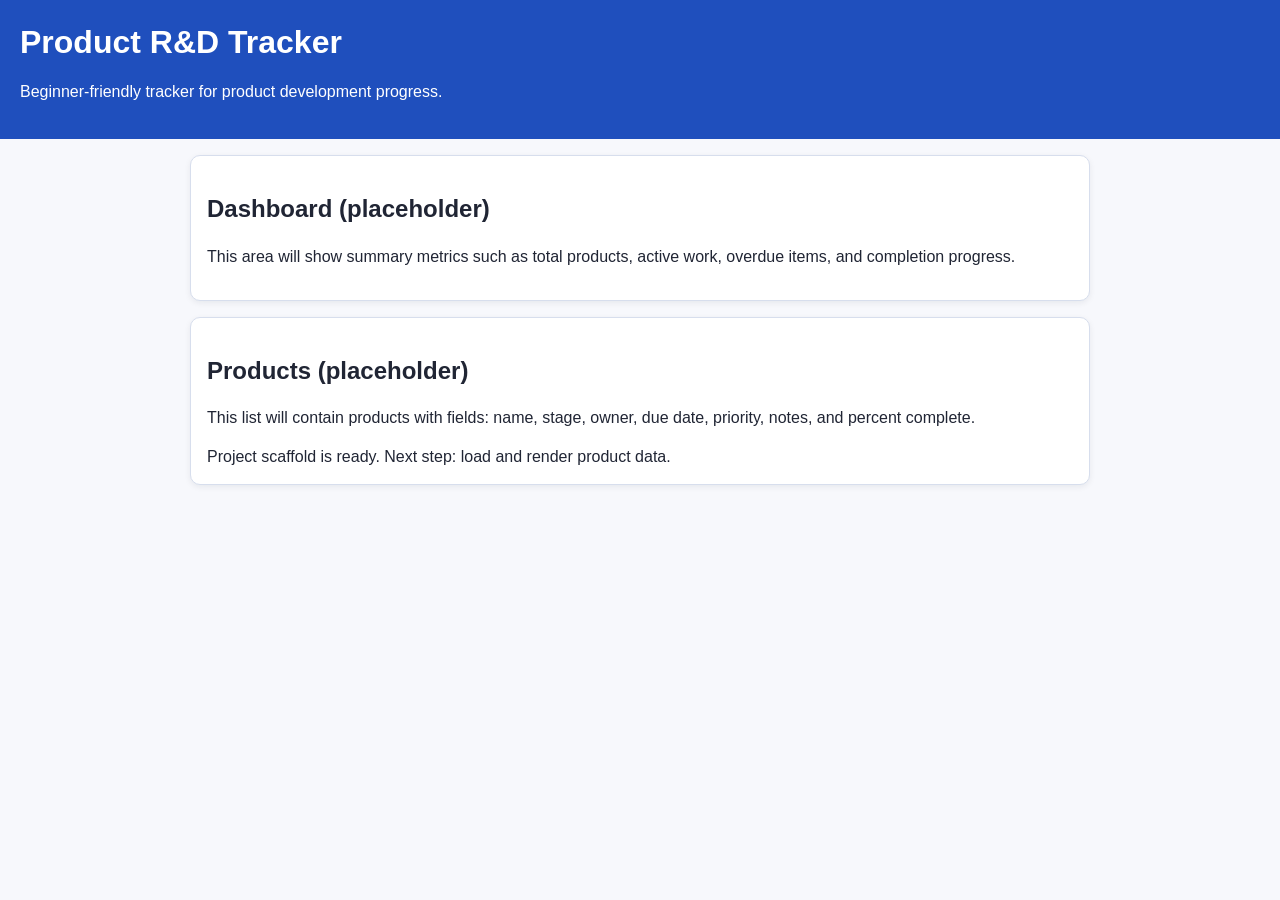
==== index.html @ a91a8c5d "Set up beginner-friendly project scaffold for Product R&D Tracker" ====
<!DOCTYPE html>
<html lang="en">
  <head>
    <meta charset="UTF-8" />
    <meta name="viewport" content="width=device-width, initial-scale=1.0" />
    <title>Product R&D Tracker</title>
    <link rel="stylesheet" href="styles/main.css" />
  </head>
  <body>
    <header class="page-header">
      <h1>Product R&D Tracker</h1>
      <p>Beginner-friendly tracker for product development progress.</p>
    </header>

    <main class="layout">
      <section class="card" aria-labelledby="dashboard-title">
        <h2 id="dashboard-title">Dashboard (placeholder)</h2>
        <p>
          This area will show summary metrics such as total products, active work,
          overdue items, and completion progress.
        </p>
      </section>

      <section class="card" aria-labelledby="products-title">
        <h2 id="products-title">Products (placeholder)</h2>
        <p>
          This list will contain products with fields: name, stage, owner, due date,
          priority, notes, and percent complete.
        </p>
        <div id="products-root"></div>
      </section>
    </main>

    <script src="scripts/app.js"></script>
  </body>
</html>
---- styles/main.css ----
:root {
  color-scheme: light;
  font-family: Arial, sans-serif;
  line-height: 1.4;
}

body {
  margin: 0;
  background: #f7f8fc;
  color: #202534;
}

.page-header {
  background: #1f4fbd;
  color: #ffffff;
  padding: 1.25rem;
}

.page-header h1 {
  margin: 0 0 0.4rem;
}

.layout {
  display: grid;
  grid-template-columns: 1fr;
  gap: 1rem;
  padding: 1rem;
  max-width: 900px;
  margin: 0 auto;
}

.card {
  background: #ffffff;
  border: 1px solid #d7deed;
  border-radius: 10px;
  padding: 1rem;
  box-shadow: 0 2px 6px rgba(17, 24, 39, 0.07);
}
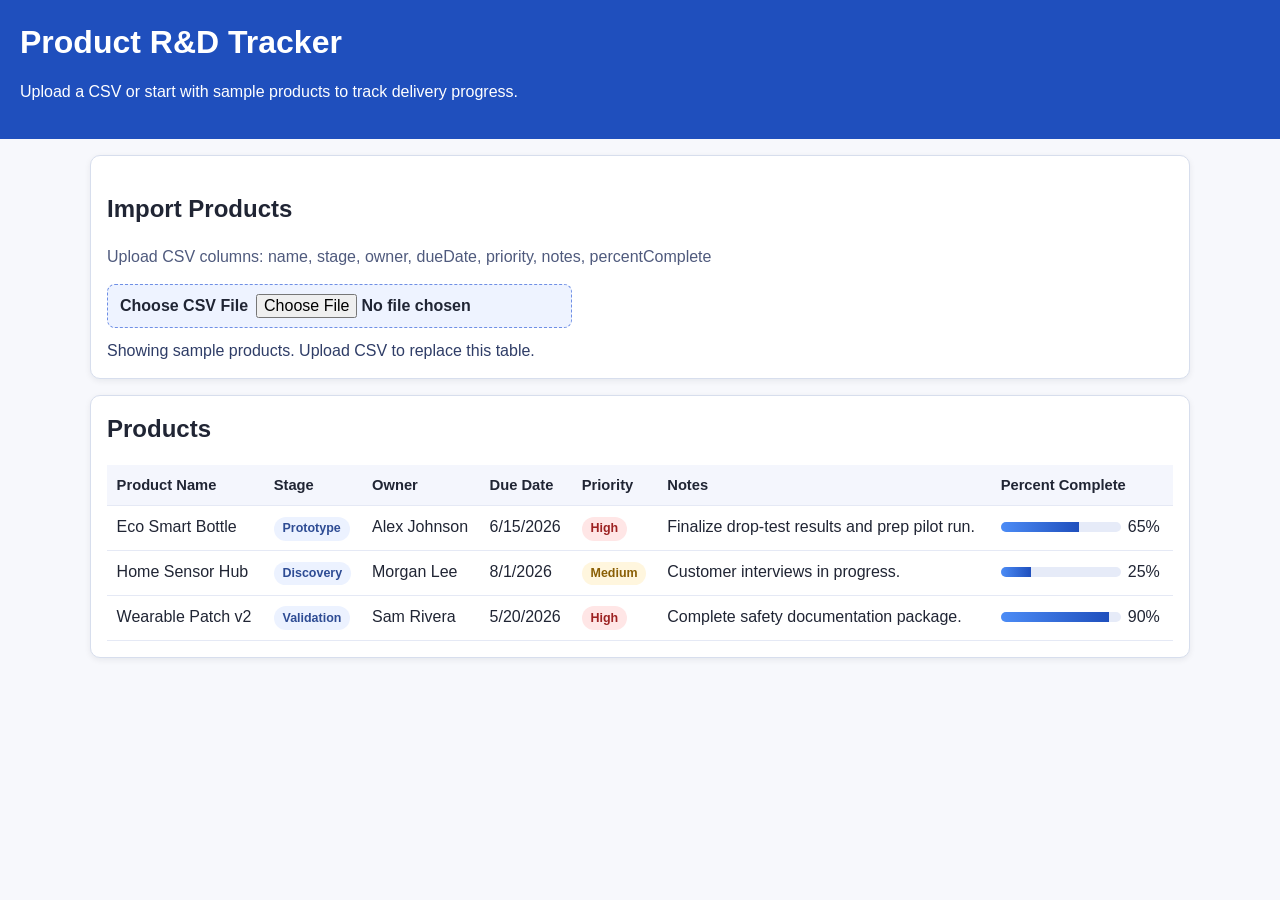
==== commit 0e4db8c2: "Replace placeholder homepage with product table and CSV import" ====
--- a/index.html
+++ b/index.html
@@ -9,24 +9,26 @@
   <body>
     <header class="page-header">
       <h1>Product R&D Tracker</h1>
-      <p>Beginner-friendly tracker for product development progress.</p>
+      <p>Upload a CSV or start with sample products to track delivery progress.</p>
     </header>
 
     <main class="layout">
-      <section class="card" aria-labelledby="dashboard-title">
-        <h2 id="dashboard-title">Dashboard (placeholder)</h2>
-        <p>
-          This area will show summary metrics such as total products, active work,
-          overdue items, and completion progress.
+      <section class="card" aria-labelledby="import-title">
+        <h2 id="import-title">Import Products</h2>
+        <p class="subtle-text">
+          Upload CSV columns: name, stage, owner, dueDate, priority, notes, percentComplete
         </p>
+        <label class="upload-control" for="csv-upload">
+          <span>Choose CSV File</span>
+          <input id="csv-upload" type="file" accept=".csv,text/csv" />
+        </label>
+        <p id="import-status" class="import-status" role="status" aria-live="polite"></p>
       </section>
 
       <section class="card" aria-labelledby="products-title">
-        <h2 id="products-title">Products (placeholder)</h2>
-        <p>
-          This list will contain products with fields: name, stage, owner, due date,
-          priority, notes, and percent complete.
-        </p>
+        <div class="table-header">
+          <h2 id="products-title">Products</h2>
+        </div>
         <div id="products-root"></div>
       </section>
     </main>
--- a/styles/main.css
+++ b/styles/main.css
@@ -25,7 +25,7 @@
   grid-template-columns: 1fr;
   gap: 1rem;
   padding: 1rem;
-  max-width: 900px;
+  max-width: 1100px;
   margin: 0 auto;
 }
 
@@ -36,3 +36,103 @@
   padding: 1rem;
   box-shadow: 0 2px 6px rgba(17, 24, 39, 0.07);
 }
+
+.subtle-text {
+  margin-top: 0;
+  color: #4f5a7d;
+}
+
+.upload-control {
+  display: inline-flex;
+  align-items: center;
+  gap: 0.5rem;
+  background: #eef3ff;
+  border: 1px dashed #6f8fe5;
+  border-radius: 8px;
+  padding: 0.55rem 0.75rem;
+  font-weight: 600;
+  cursor: pointer;
+}
+
+.upload-control input {
+  font: inherit;
+}
+
+.import-status {
+  margin: 0.75rem 0 0;
+  color: #2f3d67;
+}
+
+.table-header h2 {
+  margin-top: 0;
+}
+
+.table-wrap {
+  overflow-x: auto;
+}
+
+table {
+  width: 100%;
+  border-collapse: collapse;
+  min-width: 900px;
+}
+
+th,
+td {
+  border-bottom: 1px solid #e5e9f5;
+  text-align: left;
+  padding: 0.6rem;
+  vertical-align: top;
+}
+
+th {
+  background: #f4f6fd;
+  font-size: 0.92rem;
+}
+
+.badge {
+  display: inline-block;
+  padding: 0.2rem 0.55rem;
+  border-radius: 999px;
+  font-size: 0.78rem;
+  font-weight: 700;
+}
+
+.badge-stage {
+  background: #ecf2ff;
+  color: #2e4c94;
+}
+
+.badge-high {
+  background: #ffe6e6;
+  color: #9d2222;
+}
+
+.badge-medium {
+  background: #fff6de;
+  color: #8a5f05;
+}
+
+.badge-low {
+  background: #e6f8ea;
+  color: #166534;
+}
+
+.progress-cell {
+  display: flex;
+  align-items: center;
+  gap: 0.45rem;
+}
+
+.progress-track {
+  width: 120px;
+  height: 10px;
+  border-radius: 99px;
+  background: #e6ebf8;
+  overflow: hidden;
+}
+
+.progress-fill {
+  height: 100%;
+  background: linear-gradient(90deg, #4c8cf6, #1f4fbd);
+}
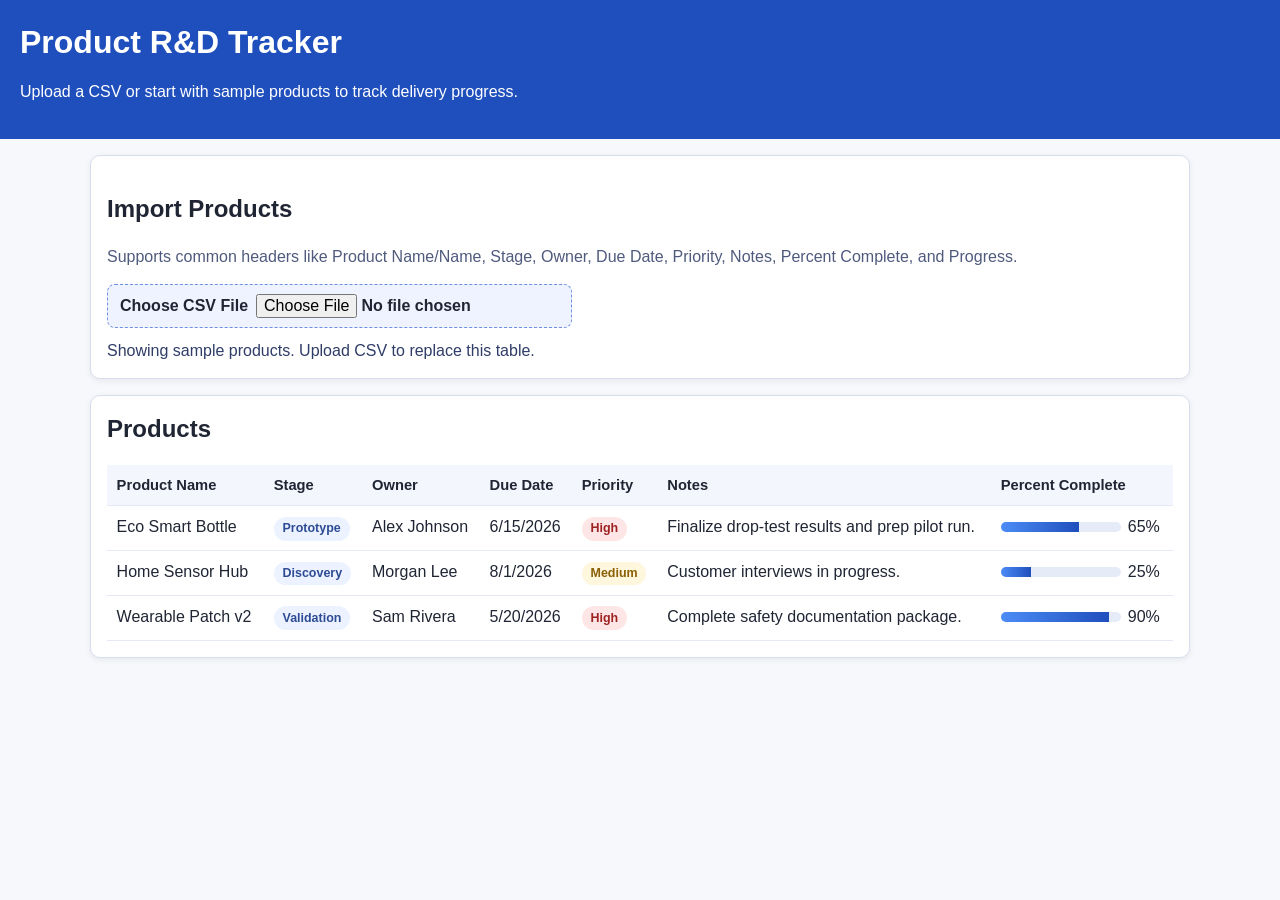
==== commit 0dcdef16: "Fix CSV upload parsing and import status flow" ====
--- a/index.html
+++ b/index.html
@@ -16,7 +16,8 @@
       <section class="card" aria-labelledby="import-title">
         <h2 id="import-title">Import Products</h2>
         <p class="subtle-text">
-          Upload CSV columns: name, stage, owner, dueDate, priority, notes, percentComplete
+          Supports common headers like Product Name/Name, Stage, Owner, Due Date, Priority,
+          Notes, Percent Complete, and Progress.
         </p>
         <label class="upload-control" for="csv-upload">
           <span>Choose CSV File</span>
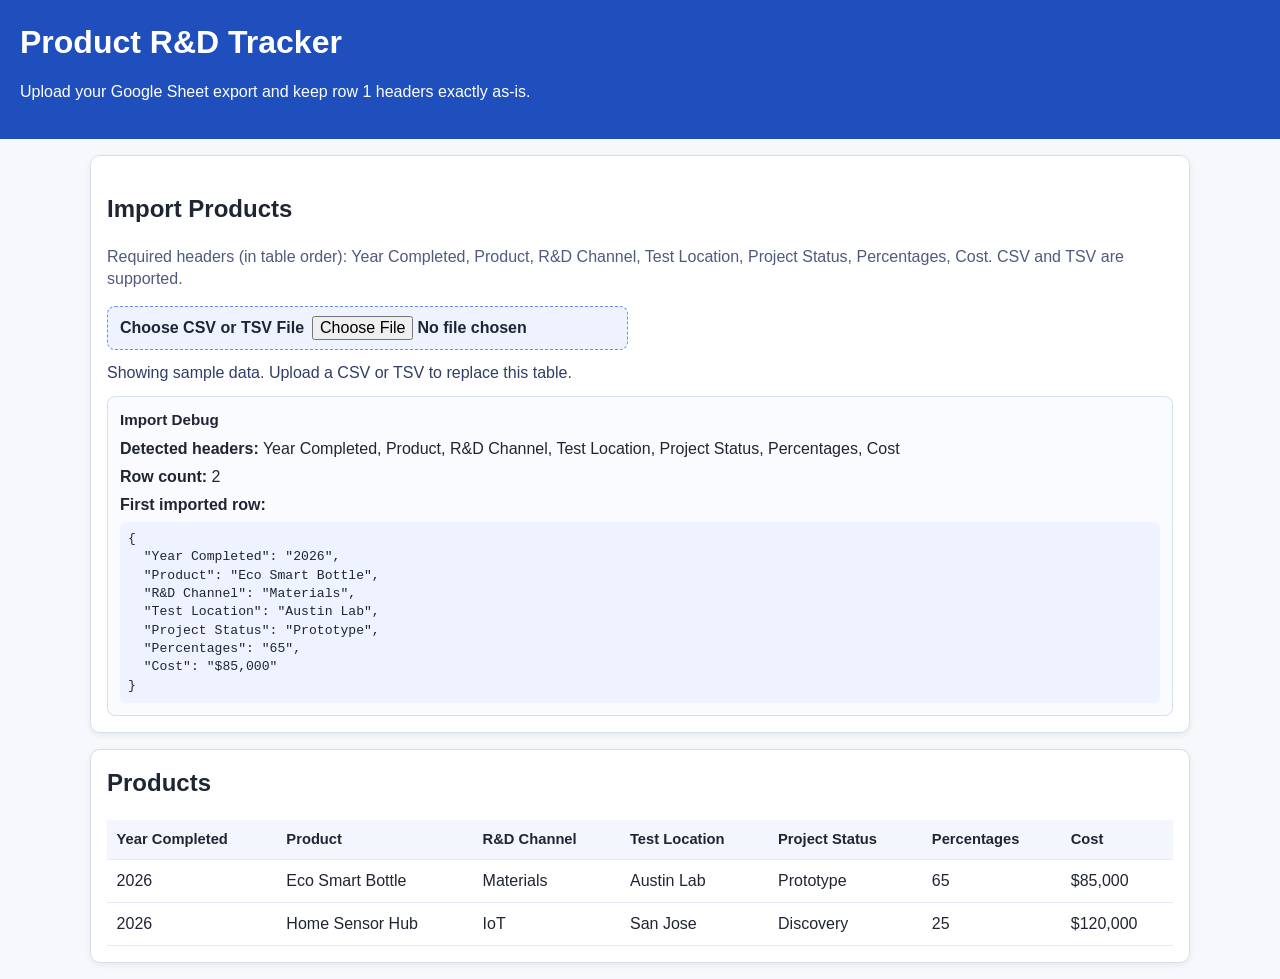
==== commit 02576eae: "Align import table with exact sheet headers and add debug panel" ====
--- a/index.html
+++ b/index.html
@@ -9,21 +9,22 @@
   <body>
     <header class="page-header">
       <h1>Product R&D Tracker</h1>
-      <p>Upload a CSV or start with sample products to track delivery progress.</p>
+      <p>Upload your Google Sheet export and keep row 1 headers exactly as-is.</p>
     </header>
 
     <main class="layout">
       <section class="card" aria-labelledby="import-title">
         <h2 id="import-title">Import Products</h2>
         <p class="subtle-text">
-          Supports common headers like Product Name/Name, Stage, Owner, Due Date, Priority,
-          Notes, Percent Complete, and Progress.
+          Required headers (in table order): Year Completed, Product, R&amp;D Channel, Test Location,
+          Project Status, Percentages, Cost. CSV and TSV are supported.
         </p>
         <label class="upload-control" for="csv-upload">
-          <span>Choose CSV File</span>
-          <input id="csv-upload" type="file" accept=".csv,text/csv" />
+          <span>Choose CSV or TSV File</span>
+          <input id="csv-upload" type="file" accept=".csv,.tsv,.txt,text/csv,text/tab-separated-values" />
         </label>
         <p id="import-status" class="import-status" role="status" aria-live="polite"></p>
+        <div id="import-debug" class="debug-box" aria-live="polite"></div>
       </section>
 
       <section class="card" aria-labelledby="products-title">
--- a/styles/main.css
+++ b/styles/main.css
@@ -63,6 +63,32 @@
   color: #2f3d67;
 }
 
+.debug-box {
+  margin-top: 0.75rem;
+  padding: 0.75rem;
+  border: 1px solid #d7deed;
+  border-radius: 8px;
+  background: #f9fbff;
+}
+
+.debug-box h3 {
+  margin: 0 0 0.45rem;
+  font-size: 0.95rem;
+}
+
+.debug-box p {
+  margin: 0.35rem 0;
+}
+
+.debug-box pre {
+  margin: 0.35rem 0 0;
+  overflow-x: auto;
+  background: #eef3ff;
+  border-radius: 6px;
+  padding: 0.5rem;
+  font-size: 0.82rem;
+}
+
 .table-header h2 {
   margin-top: 0;
 }
@@ -89,50 +115,3 @@
   background: #f4f6fd;
   font-size: 0.92rem;
 }
-
-.badge {
-  display: inline-block;
-  padding: 0.2rem 0.55rem;
-  border-radius: 999px;
-  font-size: 0.78rem;
-  font-weight: 700;
-}
-
-.badge-stage {
-  background: #ecf2ff;
-  color: #2e4c94;
-}
-
-.badge-high {
-  background: #ffe6e6;
-  color: #9d2222;
-}
-
-.badge-medium {
-  background: #fff6de;
-  color: #8a5f05;
-}
-
-.badge-low {
-  background: #e6f8ea;
-  color: #166534;
-}
-
-.progress-cell {
-  display: flex;
-  align-items: center;
-  gap: 0.45rem;
-}
-
-.progress-track {
-  width: 120px;
-  height: 10px;
-  border-radius: 99px;
-  background: #e6ebf8;
-  overflow: hidden;
-}
-
-.progress-fill {
-  height: 100%;
-  background: linear-gradient(90deg, #4c8cf6, #1f4fbd);
-}
